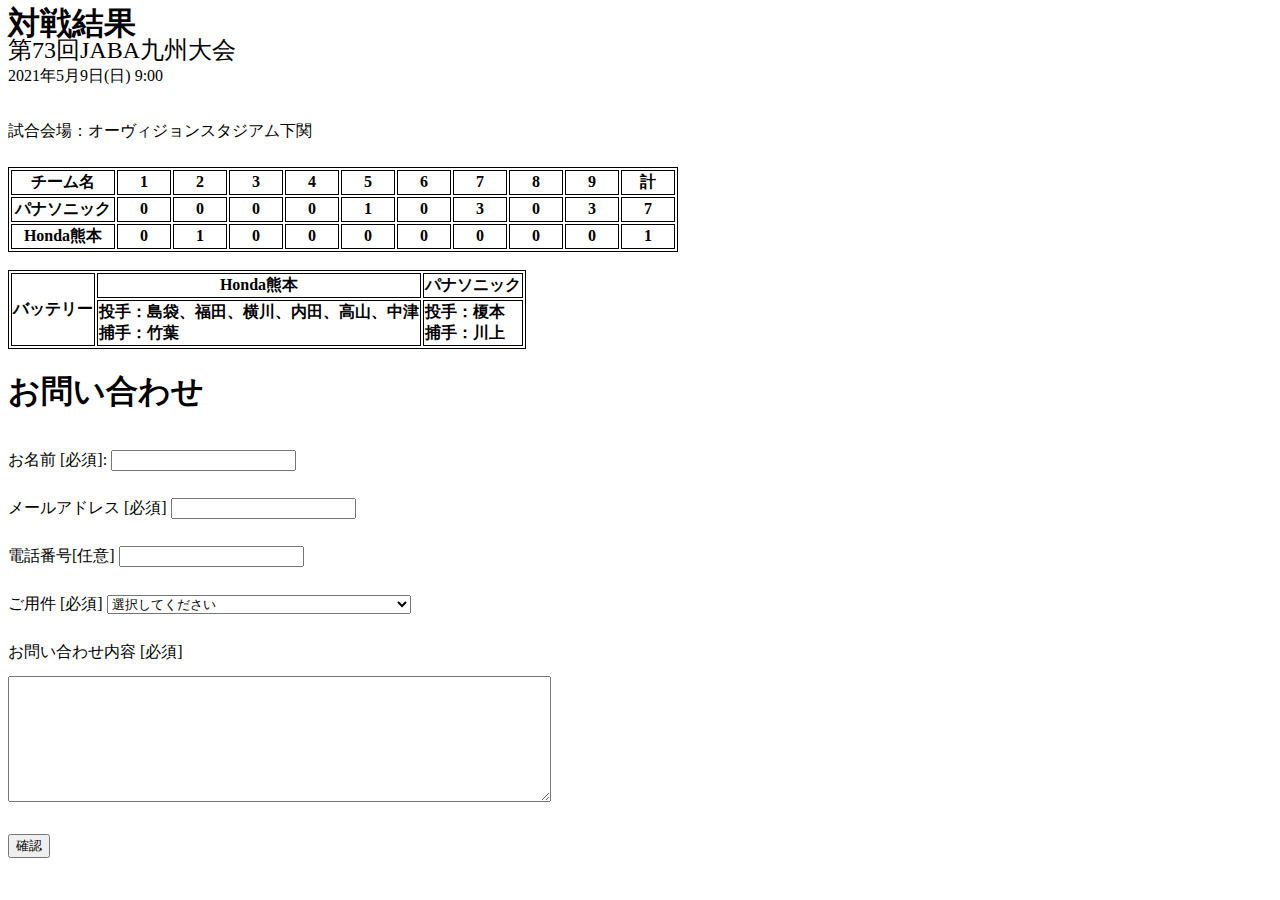
==== table-form/index.html @ 16b4333c "Add files via upload" ====
<!DOCTYPE HTML>
<HTML>
<head>
	<title>Table and Form</title>
	<style>
		p.big {
			line-height: 3.0;
		}

		p.small {
			line-height: 2.0;
		}
	</style>
	<style>
		table, th, td {
			border: solid 1px black;
		}
	</style>
</head>
<body>
		<p class="small">
		<h1 style="color: black; font-style: bold; line-height: 5px;">対戦結果</h1>
		<h2 style="font-weight: lighter; line-height: 5px;">第73回JABA九州大会</h2>
		<p style="line-height: 5px;">2021年5月9日(日) 9:00</p><br>
		<p style="line-height: 5px;">試合会場：オーヴィジョンスタジアム下関</p><br>
		<table>
			<tr>
				<th width="100px">チーム名</th>
				<th width="50px">1</th>
				<th width="50px">2</th>
				<th width="50px">3</th>
				<th width="50px">4</th>
				<th width="50px">5</th>
				<th width="50px">6</th>
				<th width="50px">7</th>
				<th width="50px">8</th>
				<th width="50px">9</th>
				<th width="50px">計</th>
			</tr>
			<tr>
				<th>パナソニック</th>
				<th>0</th>
				<th>0</th>
				<th>0</th>
				<th>0</th>
				<th>1</th>
				<th>0</th>
				<th>3</th>
				<th>0</th>
				<th>3</th>
				<th>7</th>
			</tr>
			<tr>
				<th>Honda熊本</th>
				<th>0</th>
				<th>1</th>
				<th>0</th>
				<th>0</th>
				<th>0</th>
				<th>0</th>
				<th>0</th>
				<th>0</th>
				<th>0</th>
				<th>1</th>
			</tr>
		</table><br>

		<table>
			<tr colspan="5">
				<th rowspan="2">バッテリー</th>
				<th>Honda熊本</th>
				<th>パナソニック</th>
			</tr>
			<tr>
				<th style="text-align: left;">投手：島袋、福田、横川、内田、高山、中津 <br>
					捕手：竹葉</th>
				<th style="text-align: left;">投手：榎本 <br>
					捕手：川上</th>
			</tr>
		</table>


	<h1 style="color: black; font-style: bold;">お問い合わせ</h1>
	<form>
		<p class="big">
		<label for="お名前 [必須]">お名前 [必須]:</label>
		<input type="text" name="お名前 [必須]"><br>
		<label for="メールアドレス [必須]">メールアドレス [必須]</label>
		<input type="text" name="メールアドレス [必須]"><br>
		<label for="電話番号[任意]">電話番号[任意]</label>
		<input type="text" name="電話番号[任意]"><br>
		<label for="ご用件 [必須]">ご用件 [必須]</label>
		<select name="ご用件 [必須]">
			<option>選択してください</option>
			<option>書籍についてのご質問(個人のお客様)</option>
			<option>書籍についてのご質問(取次・書店様)</option>
			<option>書籍についてのご質問(メディア関係者様)</option>
			<option>アルバイト・パートに関するお問い合わせ</option>
			<option>仕事のご依頼・お問い合わせ</option>
			<option>外部スタッフのご希望(フリーの方、制作会社様)</option>
			<option>その他のお問合せ</option>
		</select><br>
		<label for="お問い合わせ内容 [必須]">お問い合わせ内容 [必須]</label><br>
		<textarea name="お問い合わせ内容 [必須]" rows="8" cols="65"></textarea><br>
		<input type="submit" value="確認">
		</p>
	</form>
</body>
</HTML>
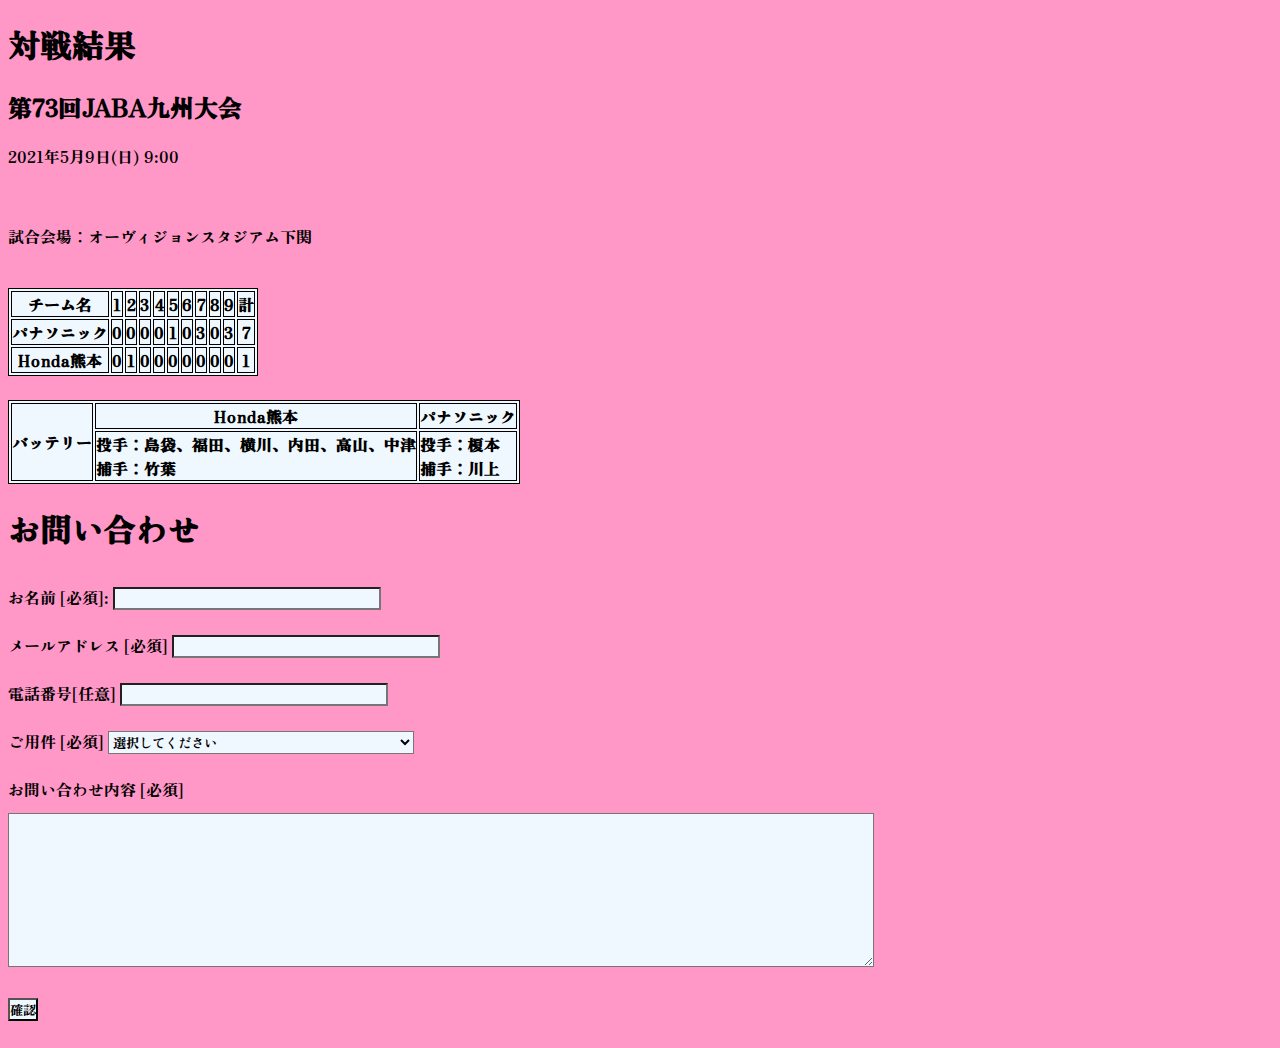
==== commit eaf31412: "Add files via upload" ====
--- a/table-form/index.html
+++ b/table-form/index.html
@@ -2,85 +2,75 @@
 <HTML>
 <head>
 	<title>Table and Form</title>
-	<style>
-		p.big {
-			line-height: 3.0;
-		}
-
-		p.small {
-			line-height: 2.0;
-		}
-	</style>
-	<style>
-		table, th, td {
-			border: solid 1px black;
-		}
-	</style>
+	<link rel="stylesheet" href="css/style.css">
 </head>
 <body>
-		<p class="small">
-		<h1 style="color: black; font-style: bold; line-height: 5px;">対戦結果</h1>
-		<h2 style="font-weight: lighter; line-height: 5px;">第73回JABA九州大会</h2>
-		<p style="line-height: 5px;">2021年5月9日(日) 9:00</p><br>
-		<p style="line-height: 5px;">試合会場：オーヴィジョンスタジアム下関</p><br>
-		<table>
-			<tr>
-				<th width="100px">チーム名</th>
-				<th width="50px">1</th>
-				<th width="50px">2</th>
-				<th width="50px">3</th>
-				<th width="50px">4</th>
-				<th width="50px">5</th>
-				<th width="50px">6</th>
-				<th width="50px">7</th>
-				<th width="50px">8</th>
-				<th width="50px">9</th>
-				<th width="50px">計</th>
-			</tr>
-			<tr>
-				<th>パナソニック</th>
-				<th>0</th>
-				<th>0</th>
-				<th>0</th>
-				<th>0</th>
-				<th>1</th>
-				<th>0</th>
-				<th>3</th>
-				<th>0</th>
-				<th>3</th>
-				<th>7</th>
-			</tr>
-			<tr>
-				<th>Honda熊本</th>
-				<th>0</th>
-				<th>1</th>
-				<th>0</th>
-				<th>0</th>
-				<th>0</th>
-				<th>0</th>
-				<th>0</th>
-				<th>0</th>
-				<th>0</th>
-				<th>1</th>
-			</tr>
-		</table><br>
+		<div class="table1">
+			<h1>対戦結果</h1>
+			<h2>第73回JABA九州大会</h2>
+			<p>2021年5月9日(日) 9:00</p><br>
+			<p>試合会場：オーヴィジョンスタジアム下関</p><br>
+			<table>
+				<tr>
+					<th>チーム名</th>
+					<th>1</th>
+					<th>2</th>
+					<th>3</th>
+					<th>4</th>
+					<th>5</th>
+					<th>6</th>
+					<th>7</th>
+					<th>8</th>
+					<th>9</th>
+					<th>計</th>
+				</tr>
+				<tr>
+					<th>パナソニック</th>
+					<th>0</th>
+					<th>0</th>
+					<th>0</th>
+					<th>0</th>
+					<th>1</th>
+					<th>0</th>
+					<th>3</th>
+					<th>0</th>
+					<th>3</th>
+					<th>7</th>
+				</tr>
+				<tr>
+					<th>Honda熊本</th>
+					<th>0</th>
+					<th>1</th>
+					<th>0</th>
+					<th>0</th>
+					<th>0</th>
+					<th>0</th>
+					<th>0</th>
+					<th>0</th>
+					<th>0</th>
+					<th>1</th>
+				</tr>
+			</table><br>
+		</div>
 
-		<table>
-			<tr colspan="5">
-				<th rowspan="2">バッテリー</th>
-				<th>Honda熊本</th>
-				<th>パナソニック</th>
-			</tr>
-			<tr>
-				<th style="text-align: left;">投手：島袋、福田、横川、内田、高山、中津 <br>
+		<div class="table2">
+			<table>
+				<tr colspan="5">
+					<th rowspan="2">バッテリー</th>
+					<th>Honda熊本</th>
+					<th>パナソニック</th>
+				</tr>
+				<tr>
+					<th style="text-align: left;">投手：島袋、福田、横川、内田、高山、中津 <br>
 					捕手：竹葉</th>
-				<th style="text-align: left;">投手：榎本 <br>
+					<th style="text-align: left;">投手：榎本 <br>
 					捕手：川上</th>
-			</tr>
-		</table>
+				</tr>
+			</table>
+		</div>
 
 
-	<h1 style="color: black; font-style: bold;">お問い合わせ</h1>
+	<h1>お問い合わせ</h1>
 	<form>
 		<p class="big">
 		<label for="お名前 [必須]">お名前 [必須]:</label>
--- a/table-form/css/style.css
+++ b/table-form/css/style.css
@@ -0,0 +1,26 @@
+@import url('https://fonts.googleapis.com/css2?family=Zen+Antique+Soft&display=swap');
+
+* {
+    background-color: rgb(255, 151, 199);
+    font-family: 'Zen Antique Soft';
+    margin: 50px 400 10px;
+    padding: 0px;
+    align-items: center;
+}
+
+p.big {
+    line-height: 3.0;
+}
+
+p.small {
+    line-height: 2.0;
+}
+
+table, th, td {
+    border: solid 1px black;
+    background-color: aliceblue;
+}
+
+input, select, textarea {
+    background-color: aliceblue;
+}
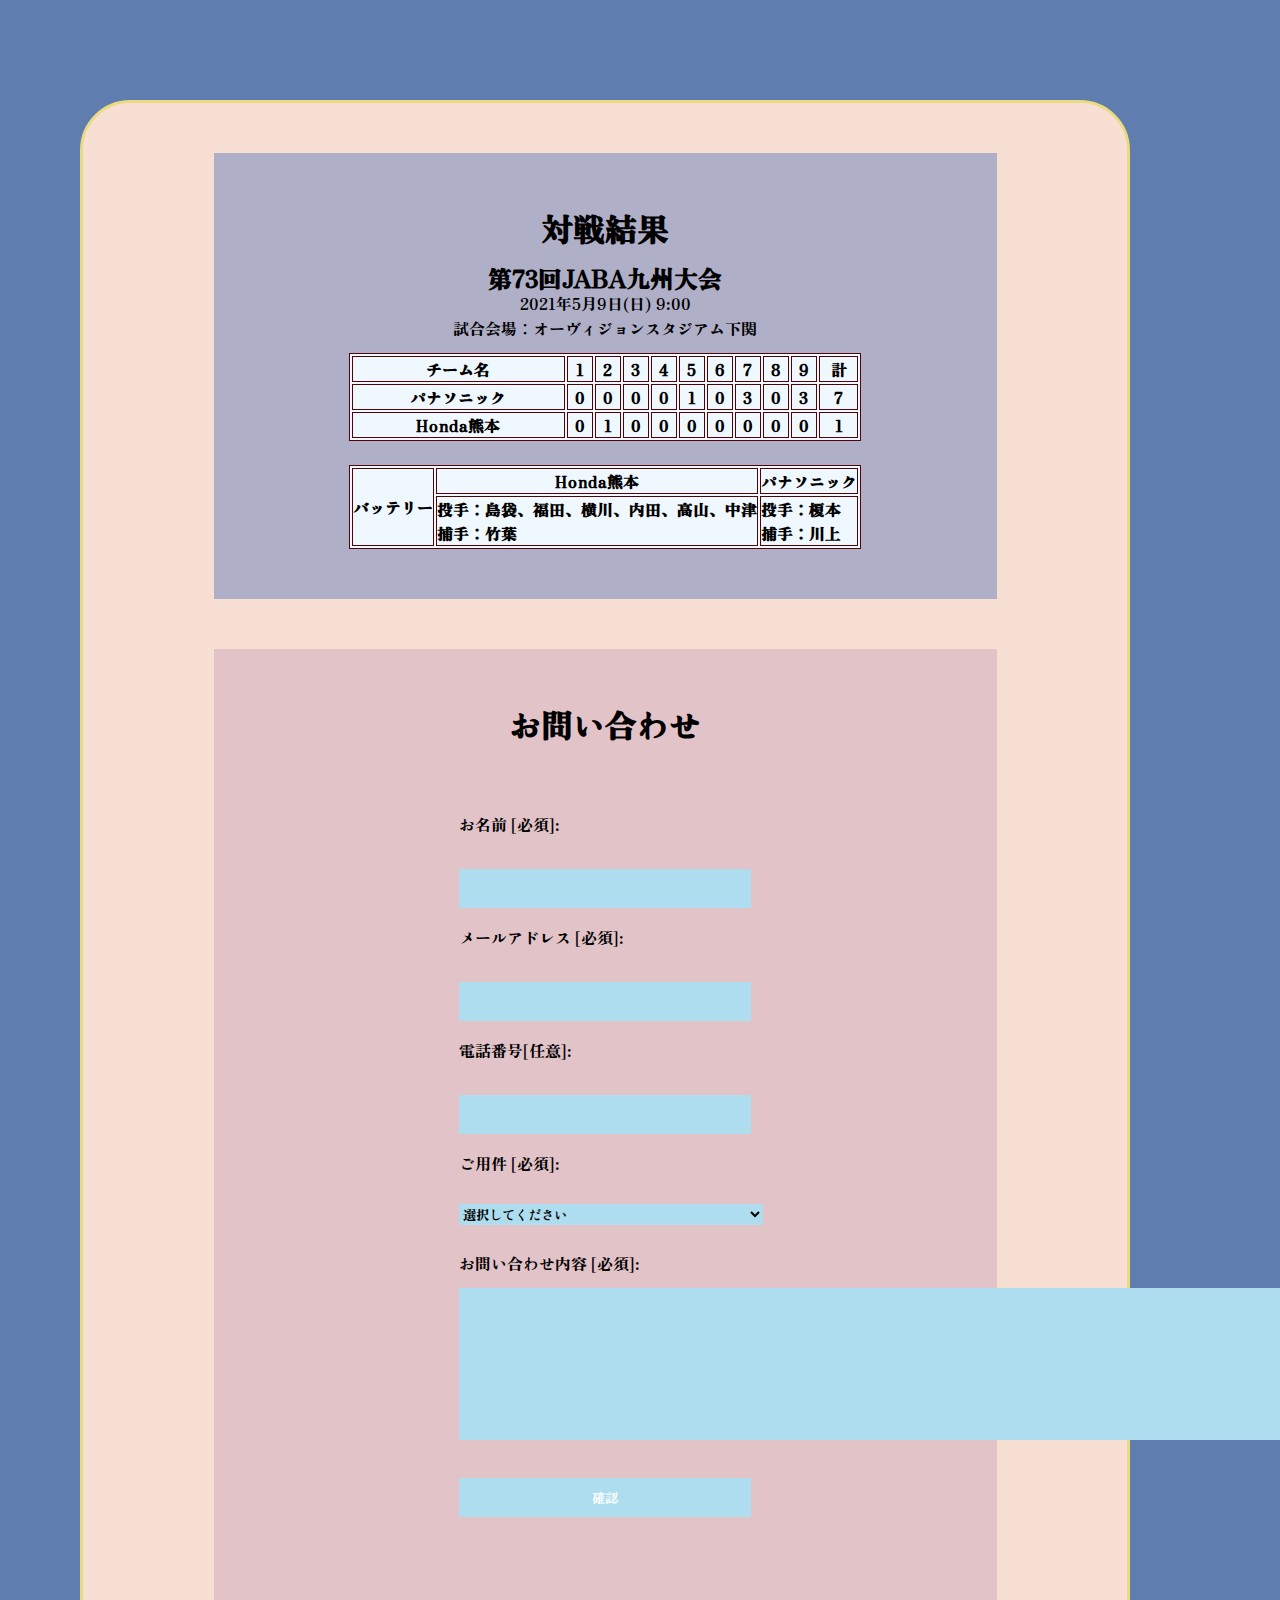
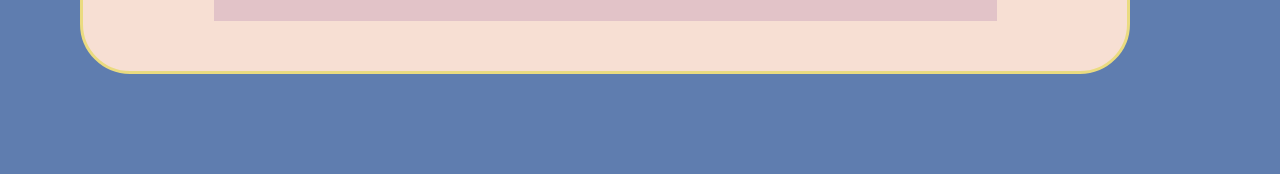
==== commit 910c736c: "Add files via upload" ====
--- a/table-form/index.html
+++ b/table-form/index.html
@@ -5,95 +5,99 @@
 	<link rel="stylesheet" href="css/style.css">
 </head>
 <body>
-		<div class="table1">
-			<h1>対戦結果</h1>
-			<h2>第73回JABA九州大会</h2>
-			<p>2021年5月9日(日) 9:00</p><br>
-			<p>試合会場：オーヴィジョンスタジアム下関</p><br>
-			<table>
-				<tr>
-					<th>チーム名</th>
-					<th>1</th>
-					<th>2</th>
-					<th>3</th>
-					<th>4</th>
-					<th>5</th>
-					<th>6</th>
-					<th>7</th>
-					<th>8</th>
-					<th>9</th>
-					<th>計</th>
-				</tr>
-				<tr>
-					<th>パナソニック</th>
-					<th>0</th>
-					<th>0</th>
-					<th>0</th>
-					<th>0</th>
-					<th>1</th>
-					<th>0</th>
-					<th>3</th>
-					<th>0</th>
-					<th>3</th>
-					<th>7</th>
-				</tr>
-				<tr>
-					<th>Honda熊本</th>
-					<th>0</th>
-					<th>1</th>
-					<th>0</th>
-					<th>0</th>
-					<th>0</th>
-					<th>0</th>
-					<th>0</th>
-					<th>0</th>
-					<th>0</th>
-					<th>1</th>
-				</tr>
-			</table><br>
-		</div>
+	<div class="isi">
+		<div class="tabel">
+			<div class="table1">
+				<h1>対戦結果</h1>
+				<h2>第73回JABA九州大会</h2>
+				<p>2021年5月9日(日) 9:00</p><br>
+				<p>試合会場：オーヴィジョンスタジアム下関</p><br>
+				<table>
+					<tr>
+						<th>チーム名</th>
+						<th>1</th>
+						<th>2</th>
+						<th>3</th>
+						<th>4</th>
+						<th>5</th>
+						<th>6</th>
+						<th>7</th>
+						<th>8</th>
+						<th>9</th>
+						<th>計</th>
+					</tr>
+					<tr>
+						<th>パナソニック</th>
+						<th>0</th>
+						<th>0</th>
+						<th>0</th>
+						<th>0</th>
+						<th>1</th>
+						<th>0</th>
+						<th>3</th>
+						<th>0</th>
+						<th>3</th>
+						<th>7</th>
+					</tr>
+					<tr>
+						<th>Honda熊本</th>
+						<th>0</th>
+						<th>1</th>
+						<th>0</th>
+						<th>0</th>
+						<th>0</th>
+						<th>0</th>
+						<th>0</th>
+						<th>0</th>
+						<th>0</th>
+						<th>1</th>
+					</tr>
+				</table><br>
+			</div>
 
-		<div class="table2">
-			<table>
-				<tr colspan="5">
-					<th rowspan="2">バッテリー</th>
-					<th>Honda熊本</th>
-					<th>パナソニック</th>
-				</tr>
-				<tr>
-					<th style="text-align: left;">投手：島袋、福田、横川、内田、高山、中津 <br>
-					捕手：竹葉</th>
-					<th style="text-align: left;">投手：榎本 <br>
-					捕手：川上</th>
-				</tr>
-			</table>
+			<div class="table2">
+				<table>
+					<tr colspan="5">
+						<th rowspan="2">バッテリー</th>
+						<th>Honda熊本</th>
+						<th>パナソニック</th>
+					</tr>
+					<tr>
+						<th style="text-align: left;">投手：島袋、福田、横川、内田、高山、中津 <br>
+						捕手：竹葉</th>
+						<th style="text-align: left;">投手：榎本 <br>
+						捕手：川上</th>
+					</tr>
+				</table>
+			</div>
 		</div>
 
 
-	<h1>お問い合わせ</h1>
-	<form>
-		<p class="big">
-		<label for="お名前 [必須]">お名前 [必須]:</label>
-		<input type="text" name="お名前 [必須]"><br>
-		<label for="メールアドレス [必須]">メールアドレス [必須]</label>
-		<input type="text" name="メールアドレス [必須]"><br>
-		<label for="電話番号[任意]">電話番号[任意]</label>
-		<input type="text" name="電話番号[任意]"><br>
-		<label for="ご用件 [必須]">ご用件 [必須]</label>
-		<select name="ご用件 [必須]">
-			<option>選択してください</option>
-			<option>書籍についてのご質問(個人のお客様)</option>
-			<option>書籍についてのご質問(取次・書店様)</option>
-			<option>書籍についてのご質問(メディア関係者様)</option>
-			<option>アルバイト・パートに関するお問い合わせ</option>
-			<option>仕事のご依頼・お問い合わせ</option>
-			<option>外部スタッフのご希望(フリーの方、制作会社様)</option>
-			<option>その他のお問合せ</option>
-		</select><br>
-		<label for="お問い合わせ内容 [必須]">お問い合わせ内容 [必須]</label><br>
-		<textarea name="お問い合わせ内容 [必須]" rows="8" cols="65"></textarea><br>
-		<input type="submit" value="確認">
-		</p>
-	</form>
+		<div class="otoiawase">
+			<h1>お問い合わせ</h1>
+			<form>
+				<label for="お名前 [必須]">お名前 [必須]:</label>
+				<input type="text" name="お名前 [必須]"><br>
+				<label for="メールアドレス [必須]">メールアドレス [必須]:</label>
+				<input type="text" name="メールアドレス [必須]"><br>
+				<label for="電話番号[任意]">電話番号[任意]:</label>
+				<input type="text" name="電話番号[任意]"><br>
+				<label for="ご用件 [必須]">ご用件 [必須]:</label>
+				<select name="ご用件 [必須]">
+					<option>選択してください</option>
+					<option>書籍についてのご質問(個人のお客様)</option>
+					<option>書籍についてのご質問(取次・書店様)</option>
+					<option>書籍についてのご質問(メディア関係者様)</option>
+					<option>アルバイト・パートに関するお問い合わせ</option>
+					<option>仕事のご依頼・お問い合わせ</option>
+					<option>外部スタッフのご希望(フリーの方、制作会社様)</option>
+					<option>その他のお問合せ</option>
+				</select><br>
+				<label for="お問い合わせ内容 [必須]">お問い合わせ内容 [必須]:</label><br>
+				<textarea name="お問い合わせ内容 [必須]" rows="8" cols="65"></textarea><br>
+				<input type="submit" value="確認">
+			</form>
+		</div>
+	</div>
 </body>
 </HTML>--- a/table-form/css/style.css
+++ b/table-form/css/style.css
@@ -1,26 +1,98 @@
 @import url('https://fonts.googleapis.com/css2?family=Zen+Antique+Soft&display=swap');
 
 * {
-    background-color: rgb(255, 151, 199);
     font-family: 'Zen Antique Soft';
-    margin: 50px 400 10px;
+    margin: 0px;
     padding: 0px;
-    align-items: center;
+    box-sizing: border-box;
+    margin: auto;
 }
 
-p.big {
-    line-height: 3.0;
-}
-
-p.small {
-    line-height: 2.0;
+body {
+    background-color: #5f7daf;
+    margin: auto;
 }
 
 table, th, td {
-    border: solid 1px black;
+    border: solid 1px rgb(82, 4, 4);
     background-color: aliceblue;
 }
 
 input, select, textarea {
-    background-color: aliceblue;
+    background-color: #aeddef;
+    border: 2px;
 }
+
+h1 {
+    text-align: center;
+}
+
+form {
+    margin: 0 auto;
+    width: 90%;
+}
+
+/* tabel = table */
+
+.isi {
+    background-color: #f7dfd3;
+    border-radius: 50px;
+    border: 3px solid #eadb80;
+    margin-top: 100px;
+    margin-bottom: 100px;
+    margin-right: 150px;
+    margin-left: 80px;
+}
+
+.tabel {
+    text-align: center;
+    display: block;
+    margin-top: 50px;
+    margin-bottom: 50px;
+    width: 75%;
+    background-color: #afafc7;
+    padding: 50px;
+}
+
+.tabel table {
+    width: 75%;
+}
+
+.tabel p {
+    line-height: 1px;
+}
+
+.tabel h1, h2 {
+    line-height: 50px;
+}
+
+/* otoiawase = form */
+
+.otoiawase {
+    background-color: #e2c3c8;
+    width: 75%;
+    padding-block: 50px;
+    margin-top: 50px;
+    margin-bottom: 50px;
+}
+
+.otoiawase h1 {
+    line-height: 50px;
+}
+
+.otoiawase form {
+    width: 50%;
+    margin: 0 auto;
+    padding: 50px;
+    line-height: 50px;
+}
+
+.otoiawase input {
+    width: 100%;
+    background-color: #aeddef;
+    color: #fff;
+    padding: 10px;
+    border: none;
+    cursor: pointer;
+    margin-top: 20px;
+}